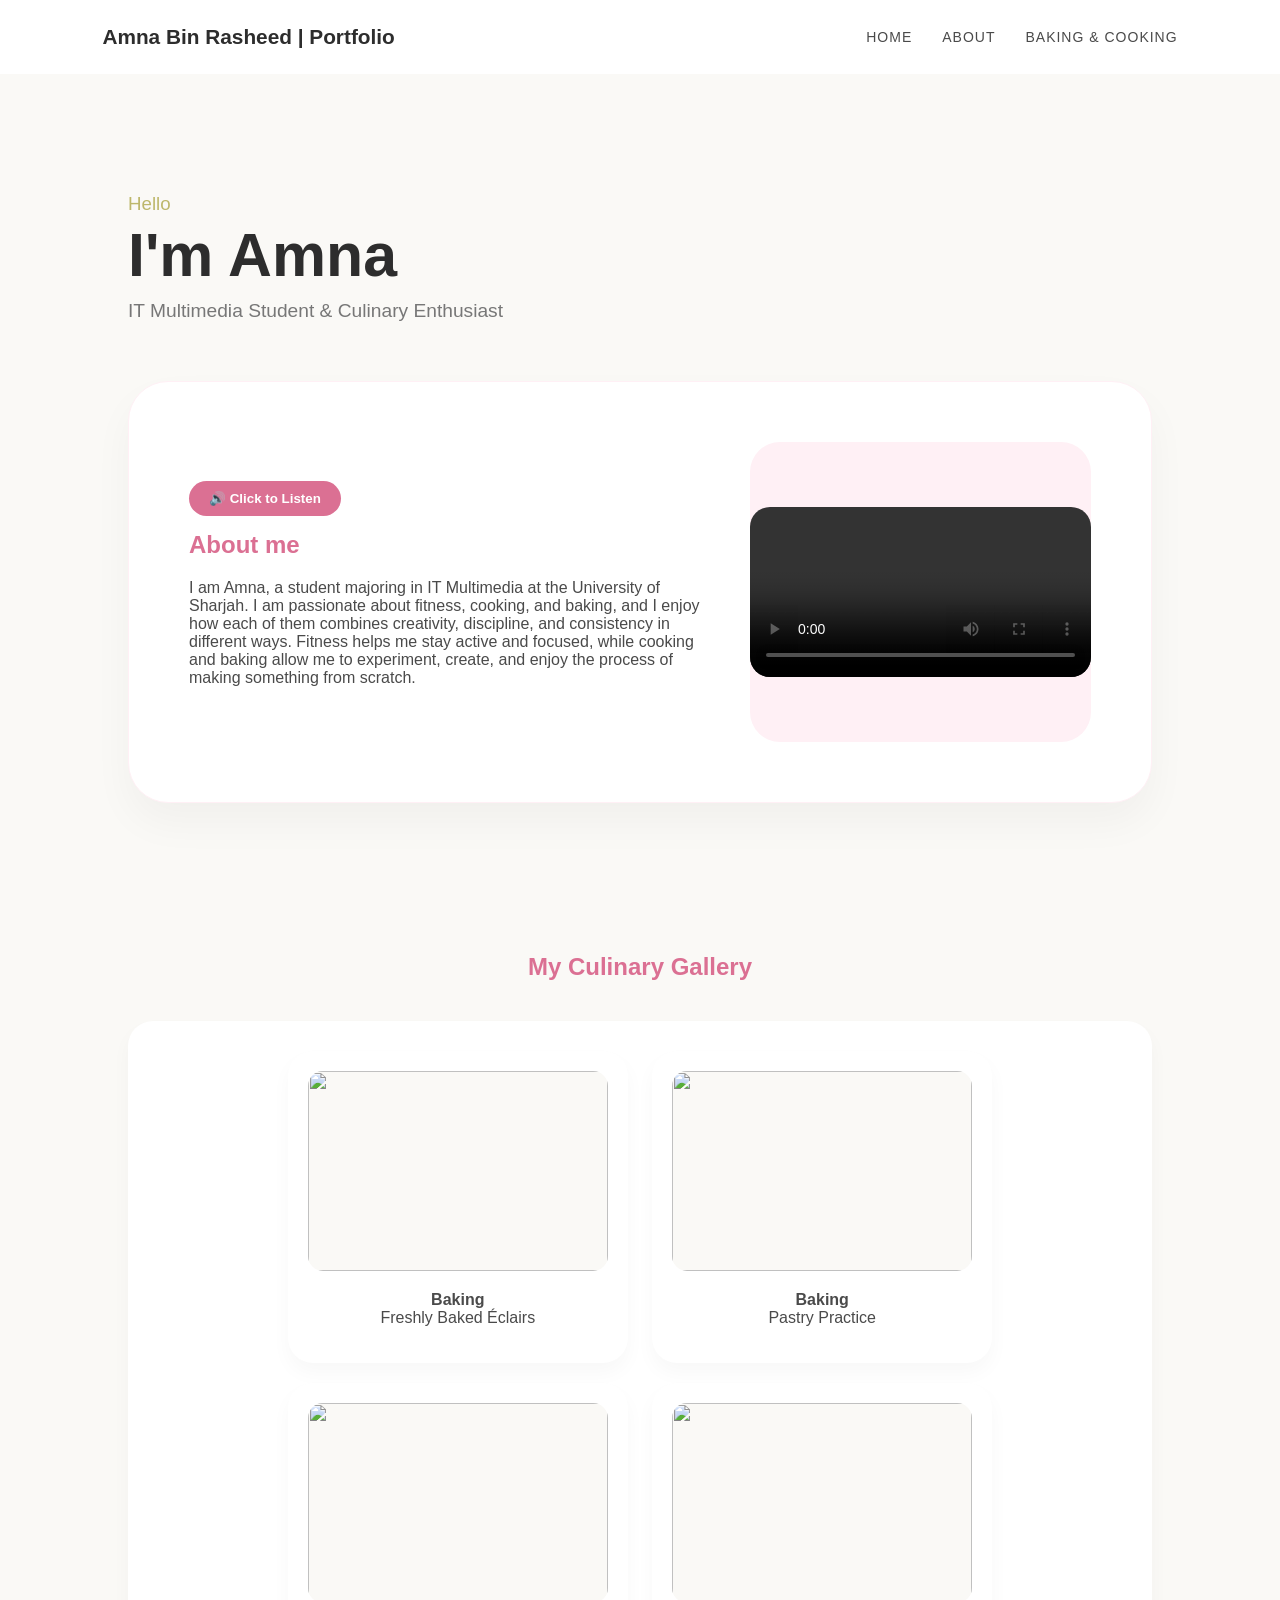
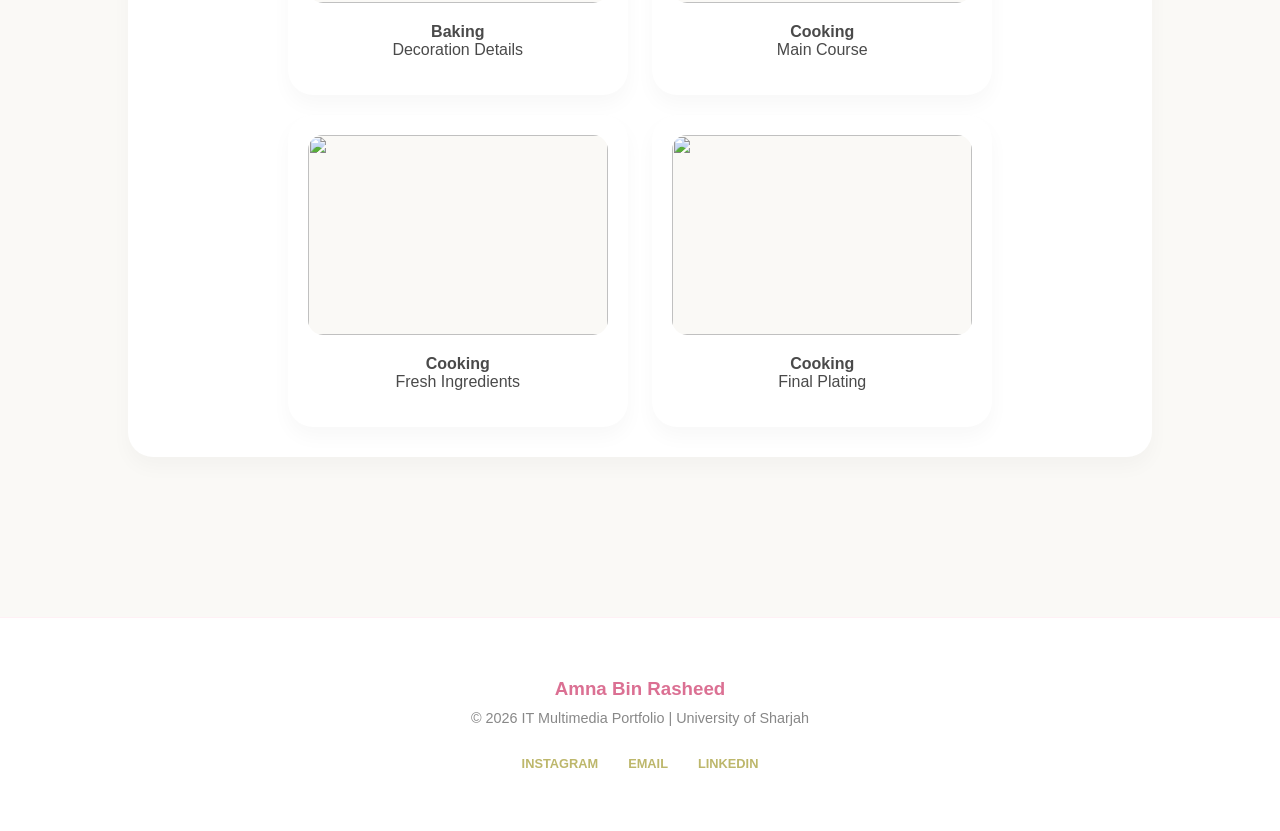
==== amna.html @ 261b3ff1 "Add files via upload" ====
<!DOCTYPE html>
<html lang="en">
<head>
    <meta charset="UTF-8">
    <title>Amna Bin Rasheed | Portfolio</title>
    <style>
    @import url("intro.pm4.css");

        /* The main background color - Very Light Beige */
        body { 
            font-family: 'Segoe UI', Tahoma, Geneva, Verdana, sans-serif; 
            margin: 0; 
            background-color: #FAF9F6; 
            color: #4A4A4A; 
        }

        /* Navigation Bar */
        nav { 
            background: #ffffff; 
            padding: 25px 8%; 
            display: flex; 
            justify-content: space-between; 
            align-items: center; 
            box-shadow: 0 2px 10px rgba(0,0,0,0.03); 
        }
        .nav-links { list-style: none; display: flex; gap: 30px; margin: 0; font-size: 14px; text-transform: uppercase; letter-spacing: 1px; }

        /* Hero Section */
        .hero { 
            padding: 100px 10% 140px 10%; 
            background-color: #FAF9F6; 
            text-align: left; 
        }
        .hero h3 { color: #BDB76B; font-weight: 400; margin-bottom: 5px; }
        .hero h1 { font-size: 3.8rem; margin: 0; color: #2D2D2D; }
        .hero p { font-size: 1.2rem; color: #777; margin-top: 10px; }

        /* About Card - Light Pink Accent */
        .about-card { 
            background: #ffffff; 
            margin: -100px 10% 50px 10%; 
            padding: 60px; 
            border-radius: 40px; 
            display: flex; 
            gap: 50px; 
            box-shadow: 0 20px 40px rgba(0,0,0,0.04); 
            align-items: center;
            border: 1px solid #FFF0F5; 
        }
        .about-content { flex: 1.5; }
        .about-content h2 { color: #DB7093; margin-top: 0; } 
        
        /* Video Area */
        .about-video { 
            flex: 1; 
            background: #FFF0F5; 
            border-radius: 30px; 
            min-height: 300px; 
            display: flex; 
            align-items: center; 
            justify-content: center; 
            overflow: hidden;
        }

        /* Gallery Section */
        .gallery { padding: 80px 10%; text-align: center; }
        .gallery-grid { display: flex; gap: 25px; margin-top: 40px; }
        .gallery-item { 
            flex: 1; 
            background: white; 
            padding: 20px; 
            border-radius: 25px; 
            box-shadow: 0 10px 20px rgba(0,0,0,0.03); 
        }
        .gallery-item img { 
            width: 100%; 
            height: 250px; 
            border-radius: 15px; 
            object-fit: cover; 
            background: #FAF9F6;
        }
    </style>
</head>
<body>

    <nav>
        <div style="font-weight: bold; font-size: 1.3rem; color: #2D2D2D;">Amna Bin Rasheed | Portfolio</div>
        <ul class="nav-links">
            <li>Home</li>
            <li>About</li>
            <li>Baking & Cooking</li>
           
        
        </ul>
    </nav>

    <section class="hero">
        <h3>Hello</h3>
        <h1>I'm Amna</h1>
        <p>IT Multimedia Student & Culinary Enthusiast</p>
    </section>

    <section class="about-card">
        <div class="about-content">
			<button onclick="readBio()" style="background:#DB7093; color:white; border:none; padding:10px 20px; border-radius:20px; cursor:pointer; margin-bottom:15px; font-weight:bold;">
    🔊 Click to Listen
</button>
			
            <h2>About me</h2>
            <p id="bio-text">I am Amna, a student majoring in IT Multimedia at the University of Sharjah. I am passionate about fitness, cooking, and baking, and I enjoy how each of them combines creativity, discipline, and consistency in different ways. Fitness helps me stay active and focused, while cooking and baking allow me to experiment, create, and enjoy the process of making something from scratch.</p>
        </div>
        <div class="about-video">
			<video controls width= "100%" style="border-radius: 20px;">
		<source src="Amna portfolio/video/intro.mp4"></video> 
	
    </video>
</div>
    </section>

    <section class="gallery">
        <h2 style="color: #DB7093;">My Culinary Gallery</h2>
        <div class="gallery-grid">
            
            <div class="gallery-item">
                    <div class="gallery-item" style="display:inline-block; width:300px; margin:10px; text-align:center; vertical-align: top;">
        <img src="Amna portfolio/baking/IMG_4148.jpg" style="width:100%; height:200px; object-fit:cover; border-radius:15px;">
        <p><strong>Baking</strong><br>Freshly Baked Éclairs</p>
    </div>

    <div class="gallery-item" style="display:inline-block; width:300px; margin:10px; text-align:center; vertical-align: top;">
        <img src="Amna portfolio/baking/tart.jpg" style="width:100%; height:200px; object-fit:cover; border-radius:15px;">
        <p><strong>Baking</strong><br>Pastry Practice</p>
    </div>

    <div class="gallery-item" style="display:inline-block; width:300px; margin:10px; text-align:center; vertical-align: top;">
        <img src="Amna portfolio/baking/IMG_9711.JPG" style="width:100%; height:200px; object-fit:cover; border-radius:15px;">
        <p><strong>Baking</strong><br>Decoration Details</p>
    </div>

    <div class="gallery-item" style="display:inline-block; width:300px; margin:10px; text-align:center; vertical-align: top;">
        <img src="Amna portfolio/cooking/IMG_4577.jpg" style="width:100%; height:200px; object-fit:cover; border-radius:15px;">
        <p><strong>Cooking</strong><br>Main Course</p>
    </div>

    <div class="gallery-item" style="display:inline-block; width:300px; margin:10px; text-align:center; vertical-align: top;">
        <img src="Amna portfolio/cooking/IMG_4574.jpg" style="width:100%; height:200px; object-fit:cover; border-radius:15px;">
        <p><strong>Cooking</strong><br>Fresh Ingredients</p>
    </div>

    <div class="gallery-item" style="display:inline-block; width:300px; margin:10px; text-align:center; vertical-align: top;">
        <img src="Amna portfolio/cooking/IMG_4576.jpg" style="width:100%; height:200px; object-fit:cover; border-radius:15px;">
        <p><strong>Cooking</strong><br>Final Plating</p>
    </div>

    </section>
<footer style="background: #ffffff; padding: 60px 0; text-align: center; border-top: 1px solid #FFF0F5; margin-top: 80px; width: 100%; display: flex; flex-direction: column; align-items: center; justify-content: center;">
    
    <h3 style="color: #DB7093; margin: 0; font-family: 'Segoe UI', sans-serif;">Amna Bin Rasheed</h3>
    <p style="color: #888; font-size: 0.9rem; margin: 10px 0;">&copy; 2026 IT Multimedia Portfolio | University of Sharjah</p>
    
    <div style="margin-top: 20px; display: flex; gap: 30px;">
        <a href="https://www.instagram.com/_amnabr/" target="_blank" style="color: #BDB76B; text-decoration: none; font-weight: bold; font-size: 0.8rem; text-transform: uppercase;">Instagram</a>
        <a href="mailto:amnabinrrasheed@gmail.com" style="color: #BDB76B; text-decoration: none; font-weight: bold; font-size: 0.8rem; text-transform: uppercase;">Email</a>
        <a href="https://www.linkedin.com/in/amna-bin-rasheed-186a103bb/" target="_blank" style="color: #BDB76B; text-decoration: none; font-weight: bold; font-size: 0.8rem; text-transform: uppercase;">LinkedIn</a>
    </div>
    
</footer>
	
<script>
    function readBio() {
        // This finds your bio text and reads it out loud
        const text = document.getElementById("bio-text").innerText;
        const speech = new SpeechSynthesisUtterance(text);
        speech.lang = 'en-US';
        window.speechSynthesis.speak(speech);
    }
</script>


</body>
</html>
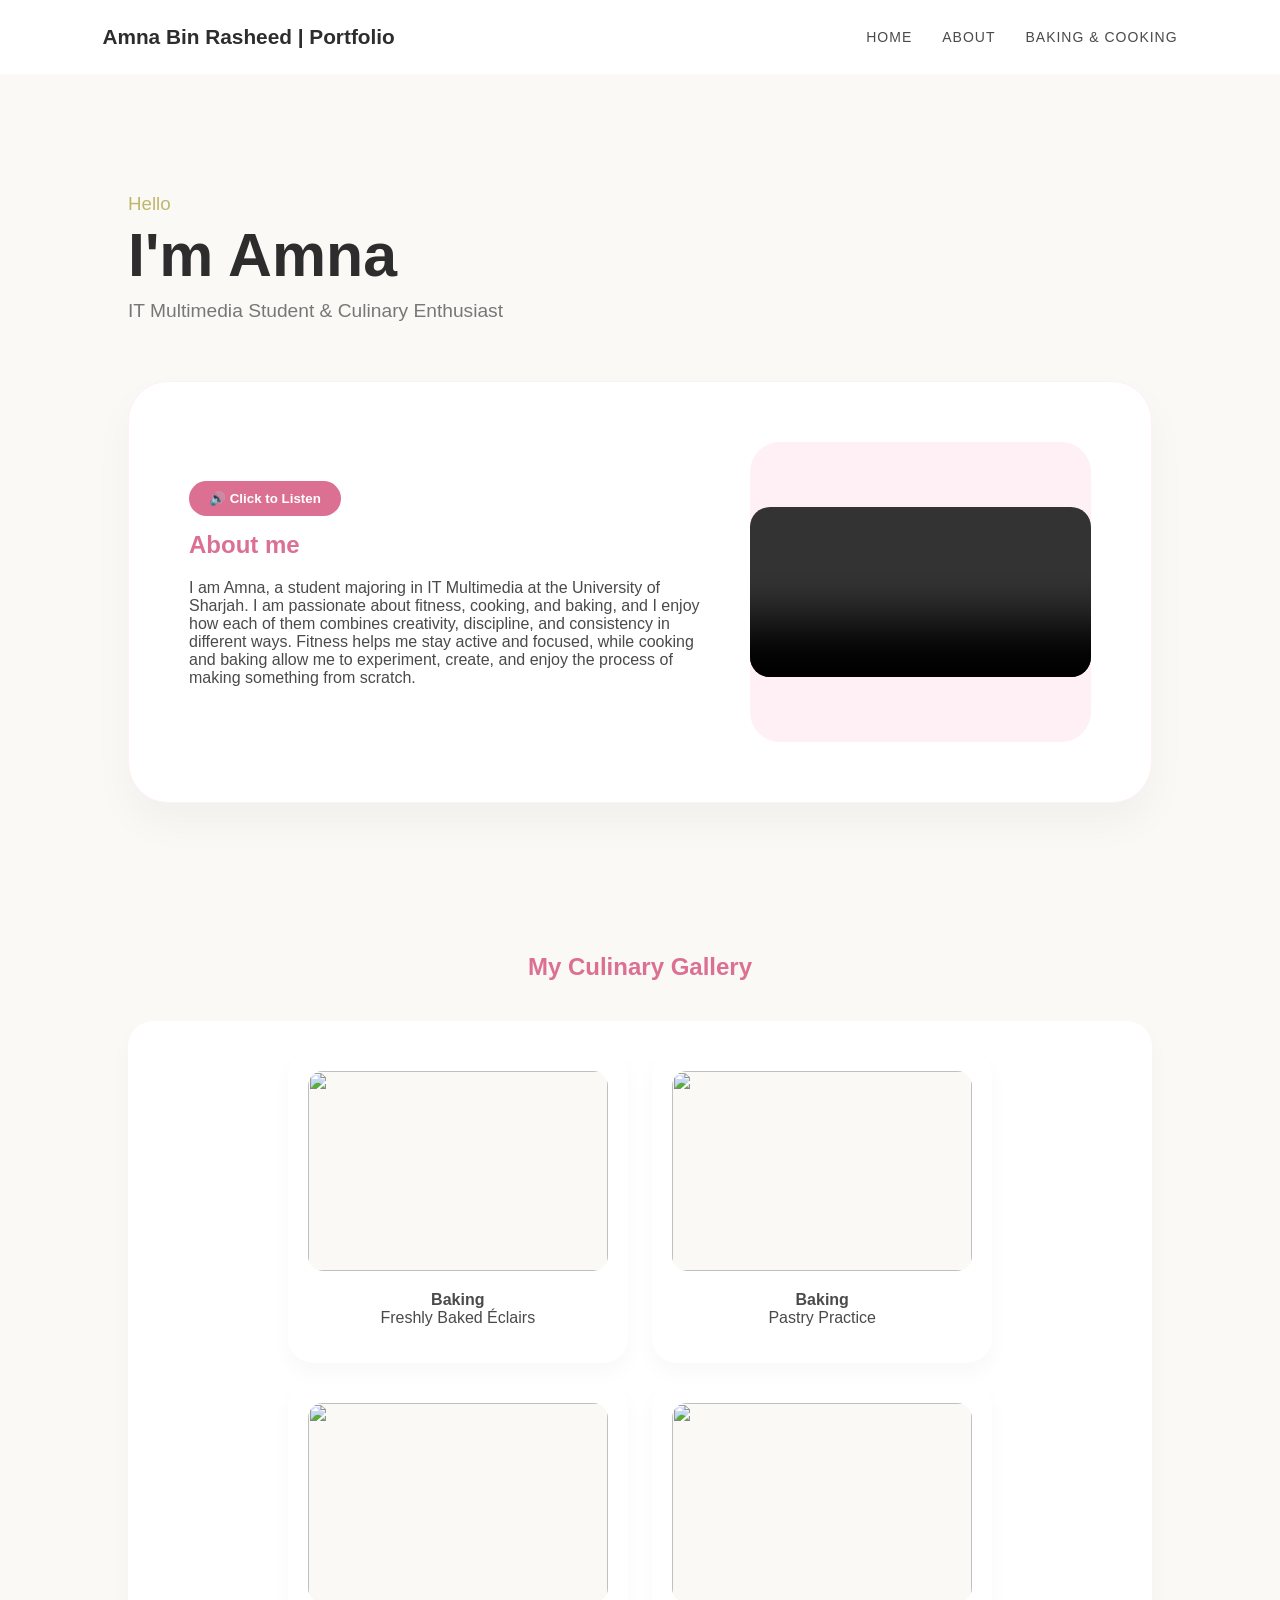
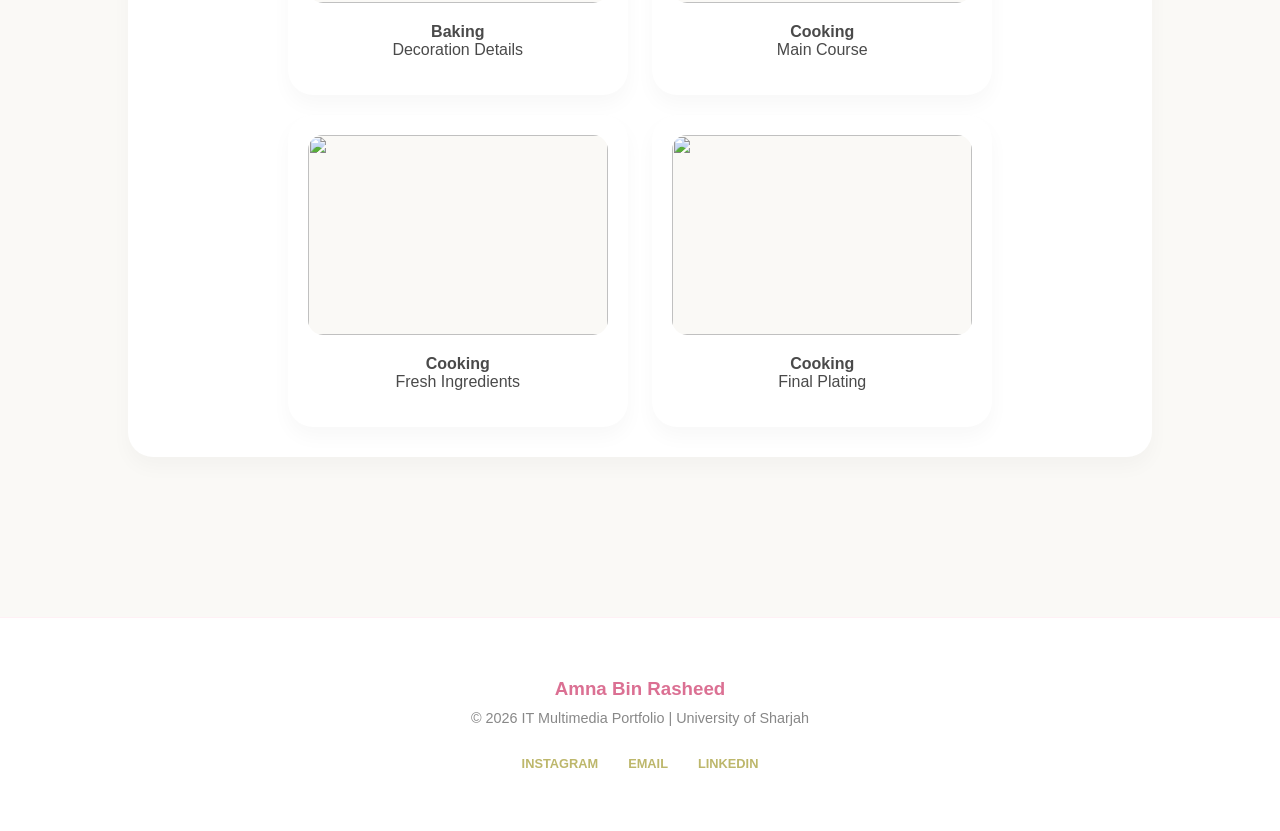
==== commit fc0dacad: "Fix HTML formatting and structure" ====
--- a/amna.html
+++ b/amna.html
@@ -111,7 +111,7 @@
         </div>
         <div class="about-video">
 			<video controls width= "100%" style="border-radius: 20px;">
-		<source src="Amna portfolio/video/intro.mp4"></video> 
+		<source src="intro.mp4"></video> 
 	
     </video>
 </div>
